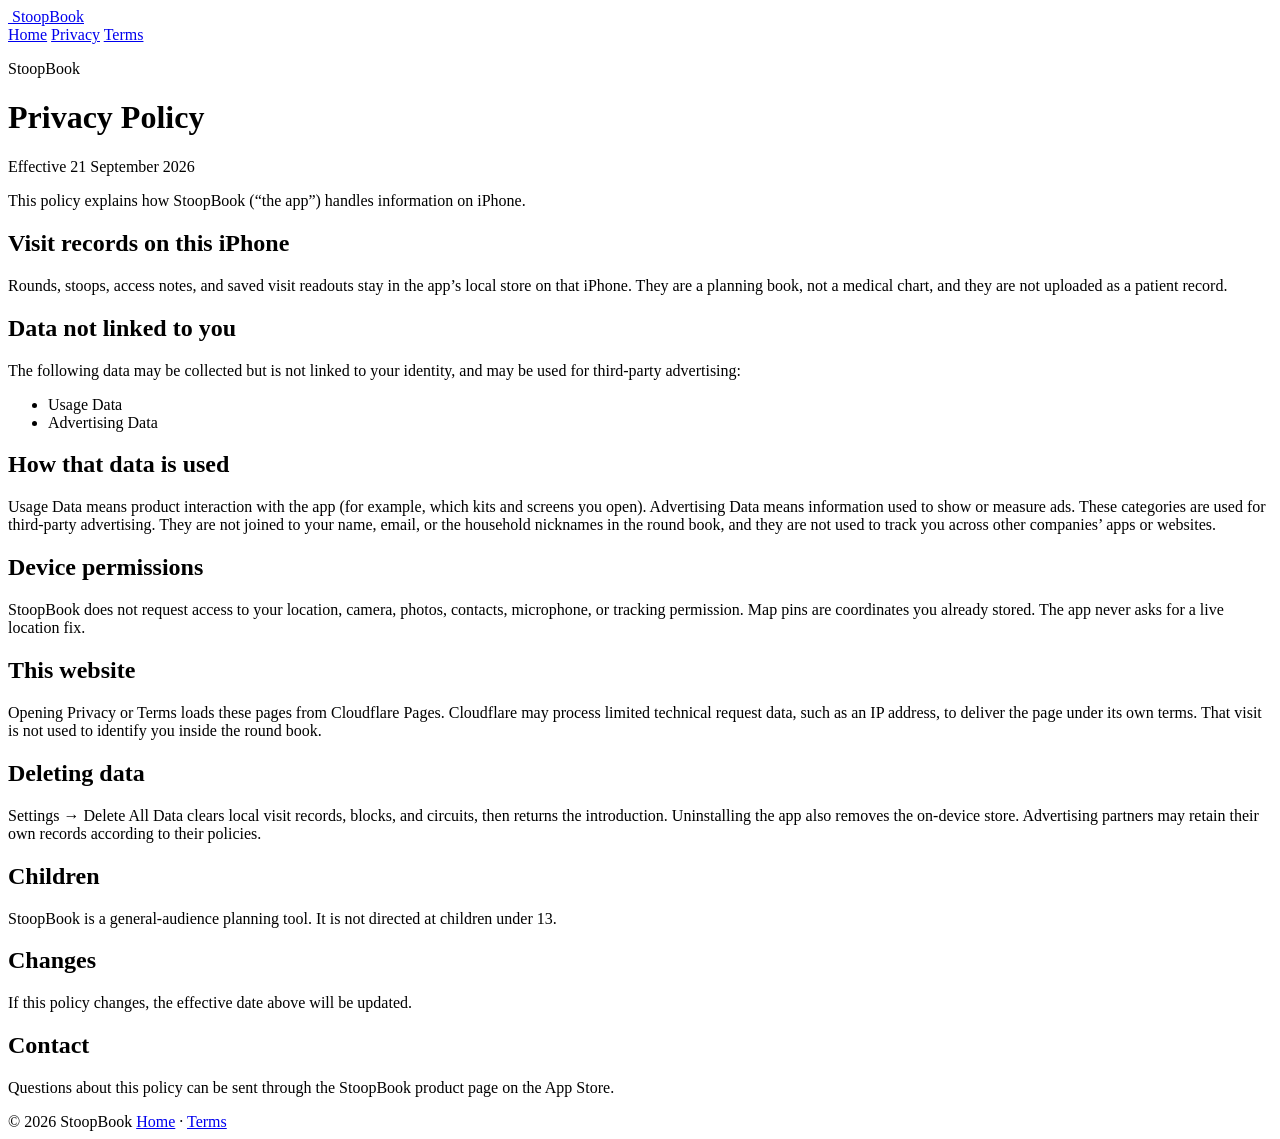
==== legal/privacy/index.html @ 7f783839 "Prepare StoopBook for App Store upload on the shared account." ====
<!DOCTYPE html>
<html lang="en">
<head>
  <meta charset="utf-8">
  <meta name="viewport" content="width=device-width, initial-scale=1">
  <title>Privacy Policy — StoopBook</title>
  <meta name="description" content="StoopBook privacy policy: visit records stay on this iPhone. Usage data and advertising data may be used for third-party advertising and are not linked to your identity.">
  <link rel="icon" href="/appicon.png">
  <link rel="stylesheet" href="/style.css">
</head>
<body>
  <div class="wrap">
    <header class="site-header">
      <a class="brand" href="/">
        <img src="/appicon.png" alt="">
        StoopBook
      </a>
      <nav>
        <a href="/">Home</a>
        <a href="/privacy/">Privacy</a>
        <a href="/terms/">Terms</a>
      </nav>
    </header>

    <main>
      <p class="kicker">StoopBook</p>
      <h1>Privacy Policy</h1>
      <p class="updated">Effective 21 September 2026</p>

      <p>This policy explains how StoopBook (“the app”) handles information on iPhone.</p>

      <h2>Visit records on this iPhone</h2>
      <div class="card">
        <p>Rounds, stoops, access notes, and saved visit readouts stay in the app’s local store on that iPhone. They are a planning book, not a medical chart, and they are not uploaded as a patient record.</p>
      </div>

      <h2>Data not linked to you</h2>
      <p>The following data may be collected but is not linked to your identity, and may be used for third-party advertising:</p>
      <ul>
        <li>Usage Data</li>
        <li>Advertising Data</li>
      </ul>

      <h2>How that data is used</h2>
      <p>Usage Data means product interaction with the app (for example, which kits and screens you open). Advertising Data means information used to show or measure ads. These categories are used for third-party advertising. They are not joined to your name, email, or the household nicknames in the round book, and they are not used to track you across other companies’ apps or websites.</p>

      <h2>Device permissions</h2>
      <p>StoopBook does not request access to your location, camera, photos, contacts, microphone, or tracking permission. Map pins are coordinates you already stored. The app never asks for a live location fix.</p>

      <h2>This website</h2>
      <p>Opening Privacy or Terms loads these pages from Cloudflare Pages. Cloudflare may process limited technical request data, such as an IP address, to deliver the page under its own terms. That visit is not used to identify you inside the round book.</p>

      <h2>Deleting data</h2>
      <p>Settings → Delete All Data clears local visit records, blocks, and circuits, then returns the introduction. Uninstalling the app also removes the on-device store. Advertising partners may retain their own records according to their policies.</p>

      <h2>Children</h2>
      <p>StoopBook is a general-audience planning tool. It is not directed at children under 13.</p>

      <h2>Changes</h2>
      <p>If this policy changes, the effective date above will be updated.</p>

      <h2>Contact</h2>
      <p>Questions about this policy can be sent through the StoopBook product page on the App Store.</p>
    </main>
  </div>

  <footer class="site-footer">
    <div class="wrap">
      <span>© 2026 StoopBook</span>
      <span><a href="/">Home</a> · <a href="/terms/">Terms</a></span>
    </div>
  </footer>
</body>
</html>
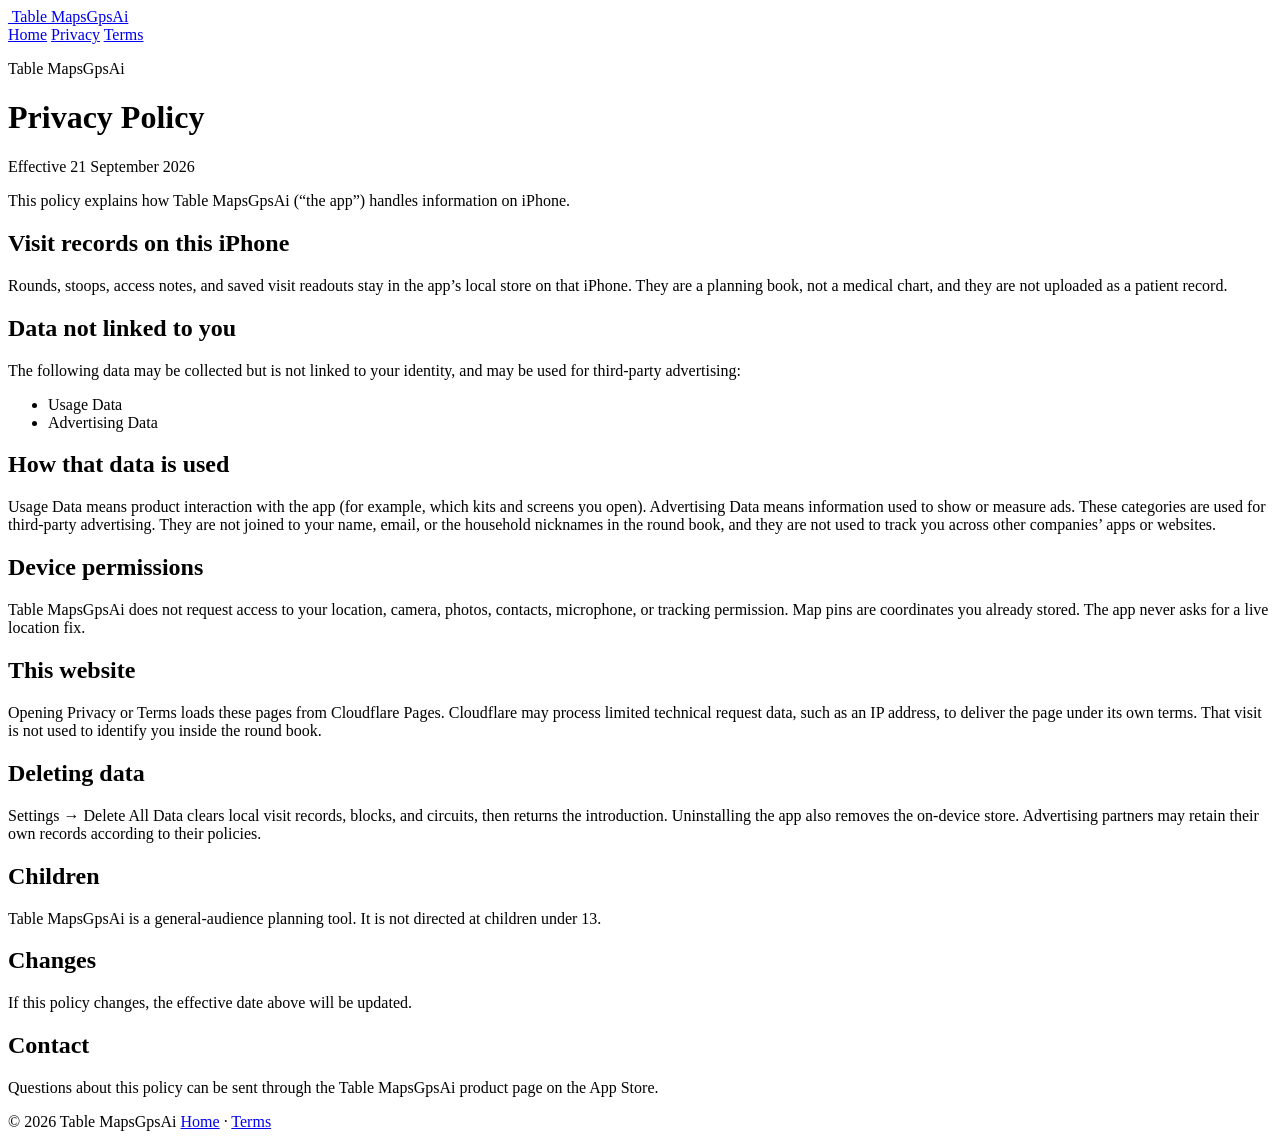
==== commit dfed907e: "Match the home-screen name and legal pages to the App Store title." ====
--- a/legal/privacy/index.html
+++ b/legal/privacy/index.html
@@ -3,8 +3,8 @@
 <head>
   <meta charset="utf-8">
   <meta name="viewport" content="width=device-width, initial-scale=1">
-  <title>Privacy Policy — StoopBook</title>
-  <meta name="description" content="StoopBook privacy policy: visit records stay on this iPhone. Usage data and advertising data may be used for third-party advertising and are not linked to your identity.">
+  <title>Privacy Policy — Table MapsGpsAi</title>
+  <meta name="description" content="Table MapsGpsAi privacy policy: visit records stay on this iPhone. Usage data and advertising data may be used for third-party advertising and are not linked to your identity.">
   <link rel="icon" href="/appicon.png">
   <link rel="stylesheet" href="/style.css">
 </head>
@@ -13,7 +13,7 @@
     <header class="site-header">
       <a class="brand" href="/">
         <img src="/appicon.png" alt="">
-        StoopBook
+        Table MapsGpsAi
       </a>
       <nav>
         <a href="/">Home</a>
@@ -23,11 +23,11 @@
     </header>
 
     <main>
-      <p class="kicker">StoopBook</p>
+      <p class="kicker">Table MapsGpsAi</p>
       <h1>Privacy Policy</h1>
       <p class="updated">Effective 21 September 2026</p>
 
-      <p>This policy explains how StoopBook (“the app”) handles information on iPhone.</p>
+      <p>This policy explains how Table MapsGpsAi (“the app”) handles information on iPhone.</p>
 
       <h2>Visit records on this iPhone</h2>
       <div class="card">
@@ -45,7 +45,7 @@
       <p>Usage Data means product interaction with the app (for example, which kits and screens you open). Advertising Data means information used to show or measure ads. These categories are used for third-party advertising. They are not joined to your name, email, or the household nicknames in the round book, and they are not used to track you across other companies’ apps or websites.</p>
 
       <h2>Device permissions</h2>
-      <p>StoopBook does not request access to your location, camera, photos, contacts, microphone, or tracking permission. Map pins are coordinates you already stored. The app never asks for a live location fix.</p>
+      <p>Table MapsGpsAi does not request access to your location, camera, photos, contacts, microphone, or tracking permission. Map pins are coordinates you already stored. The app never asks for a live location fix.</p>
 
       <h2>This website</h2>
       <p>Opening Privacy or Terms loads these pages from Cloudflare Pages. Cloudflare may process limited technical request data, such as an IP address, to deliver the page under its own terms. That visit is not used to identify you inside the round book.</p>
@@ -54,19 +54,19 @@
       <p>Settings → Delete All Data clears local visit records, blocks, and circuits, then returns the introduction. Uninstalling the app also removes the on-device store. Advertising partners may retain their own records according to their policies.</p>
 
       <h2>Children</h2>
-      <p>StoopBook is a general-audience planning tool. It is not directed at children under 13.</p>
+      <p>Table MapsGpsAi is a general-audience planning tool. It is not directed at children under 13.</p>
 
       <h2>Changes</h2>
       <p>If this policy changes, the effective date above will be updated.</p>
 
       <h2>Contact</h2>
-      <p>Questions about this policy can be sent through the StoopBook product page on the App Store.</p>
+      <p>Questions about this policy can be sent through the Table MapsGpsAi product page on the App Store.</p>
     </main>
   </div>
 
   <footer class="site-footer">
     <div class="wrap">
-      <span>© 2026 StoopBook</span>
+      <span>© 2026 Table MapsGpsAi</span>
       <span><a href="/">Home</a> · <a href="/terms/">Terms</a></span>
     </div>
   </footer>
